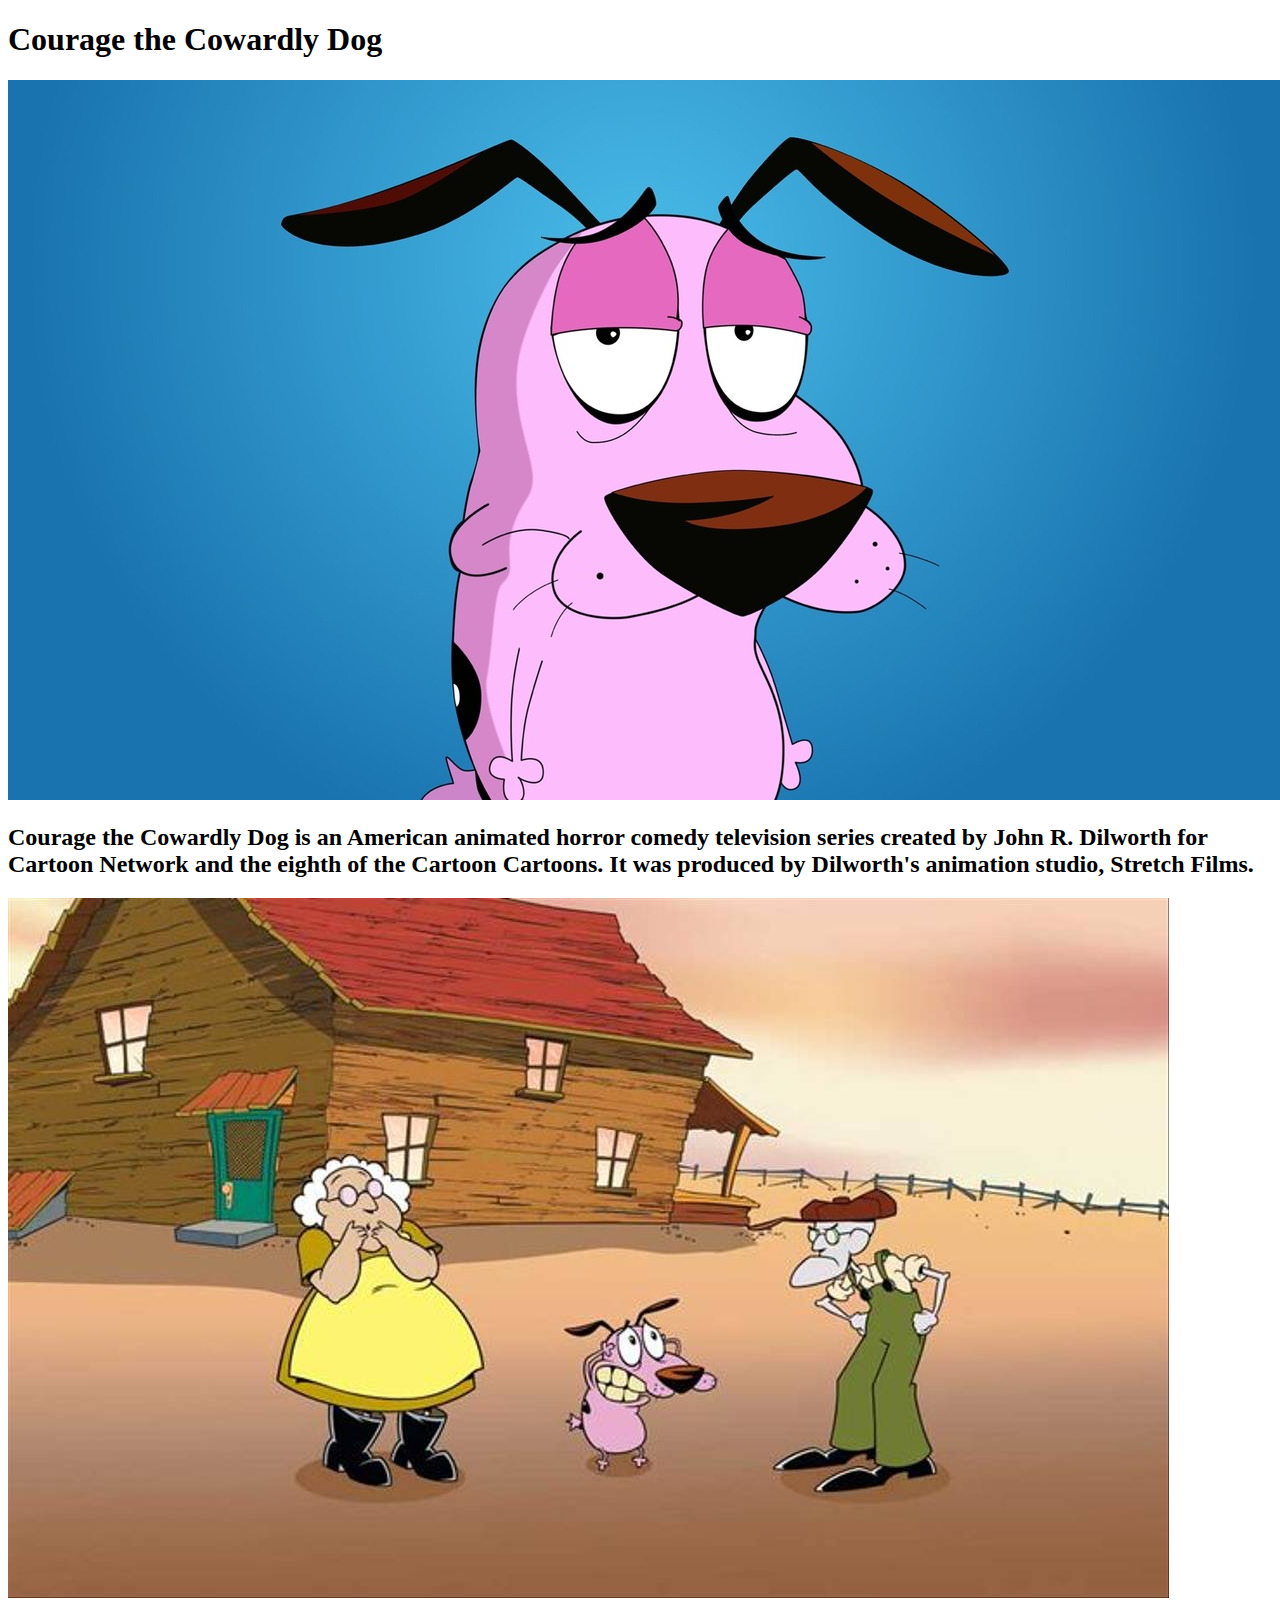
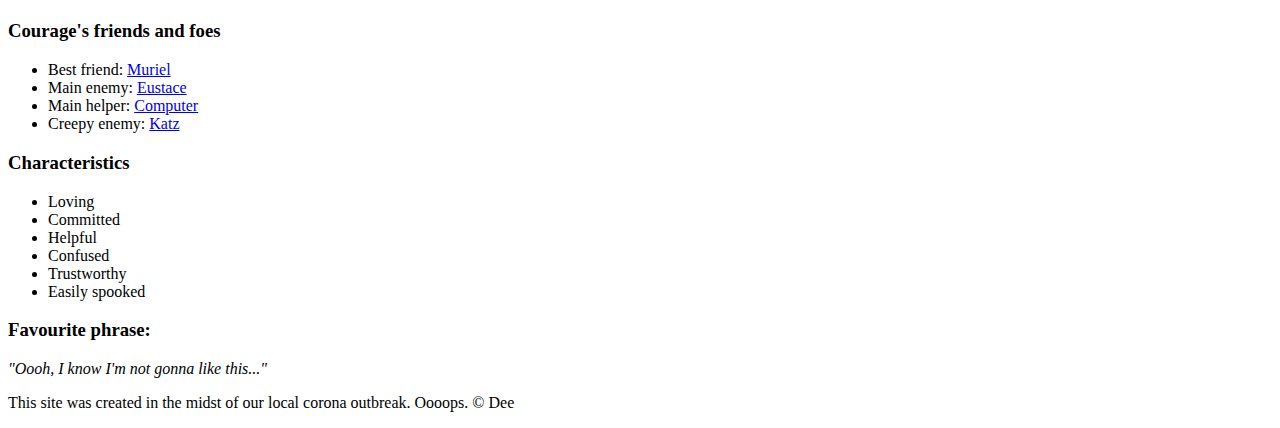
==== index.html @ 49fb6f16 "Created courage site" ====
<!DOCTYPE html>
<html>
<head>
	<title>Courage the Cowardly Dog</title>
</head>
<body>
	<!-- header element-->
	<header>
		<h1>Courage the Cowardly Dog</h1>
		<img src="img/courage.jpeg">
	</header>

	<!-- main element -->

	<main>
		<!-- about -->
		<h2>Courage the Cowardly Dog is an American animated horror comedy television series created by John R. Dilworth for Cartoon Network and the eighth of the Cartoon Cartoons. It was produced by Dilworth's animation studio, Stretch Films.</h2>
		<!-- beaking image -->
		<img src="img/courage_generic.jpeg">
		<h3>Courage's friends and foes</h3>
			<!-- list of friends -->
			<ul>
				<li>Best friend: <a href="https://courage.fandom.com/wiki/Muriel_Bagge" target="blank">Muriel</a></li>
				<li>Main enemy: <a href="https://courage.fandom.com/wiki/Eustace_Bagge" target="blank">Eustace</a></li>
				<li>Main helper: <a href="https://courage.fandom.com/wiki/Computer" target="blank">Computer</a></li>
				<li>Creepy enemy: <a href="https://courage.fandom.com/wiki/Katz" target="blank">Katz</a></li>
			</ul>
		<h3>Characteristics</h3>
			<ul>
				<li>Loving</li>
				<li>Committed</li>
				<li>Helpful</li>
				<li>Confused</li>
				<li>Trustworthy</li>
				<li>Easily spooked</li>
			</ul>
		<!-- quote -->
		<h3>Favourite phrase:</h3>
		<p>
			<i>"Oooh, I know I'm not gonna like this..."</i>
		</p>

	</main>

	<!-- footer element -->

	<footer>
		<p>This site was created in the midst of our local corona outbreak. Oooops. &copy; Dee</p>
	</footer>

</body>
</html>
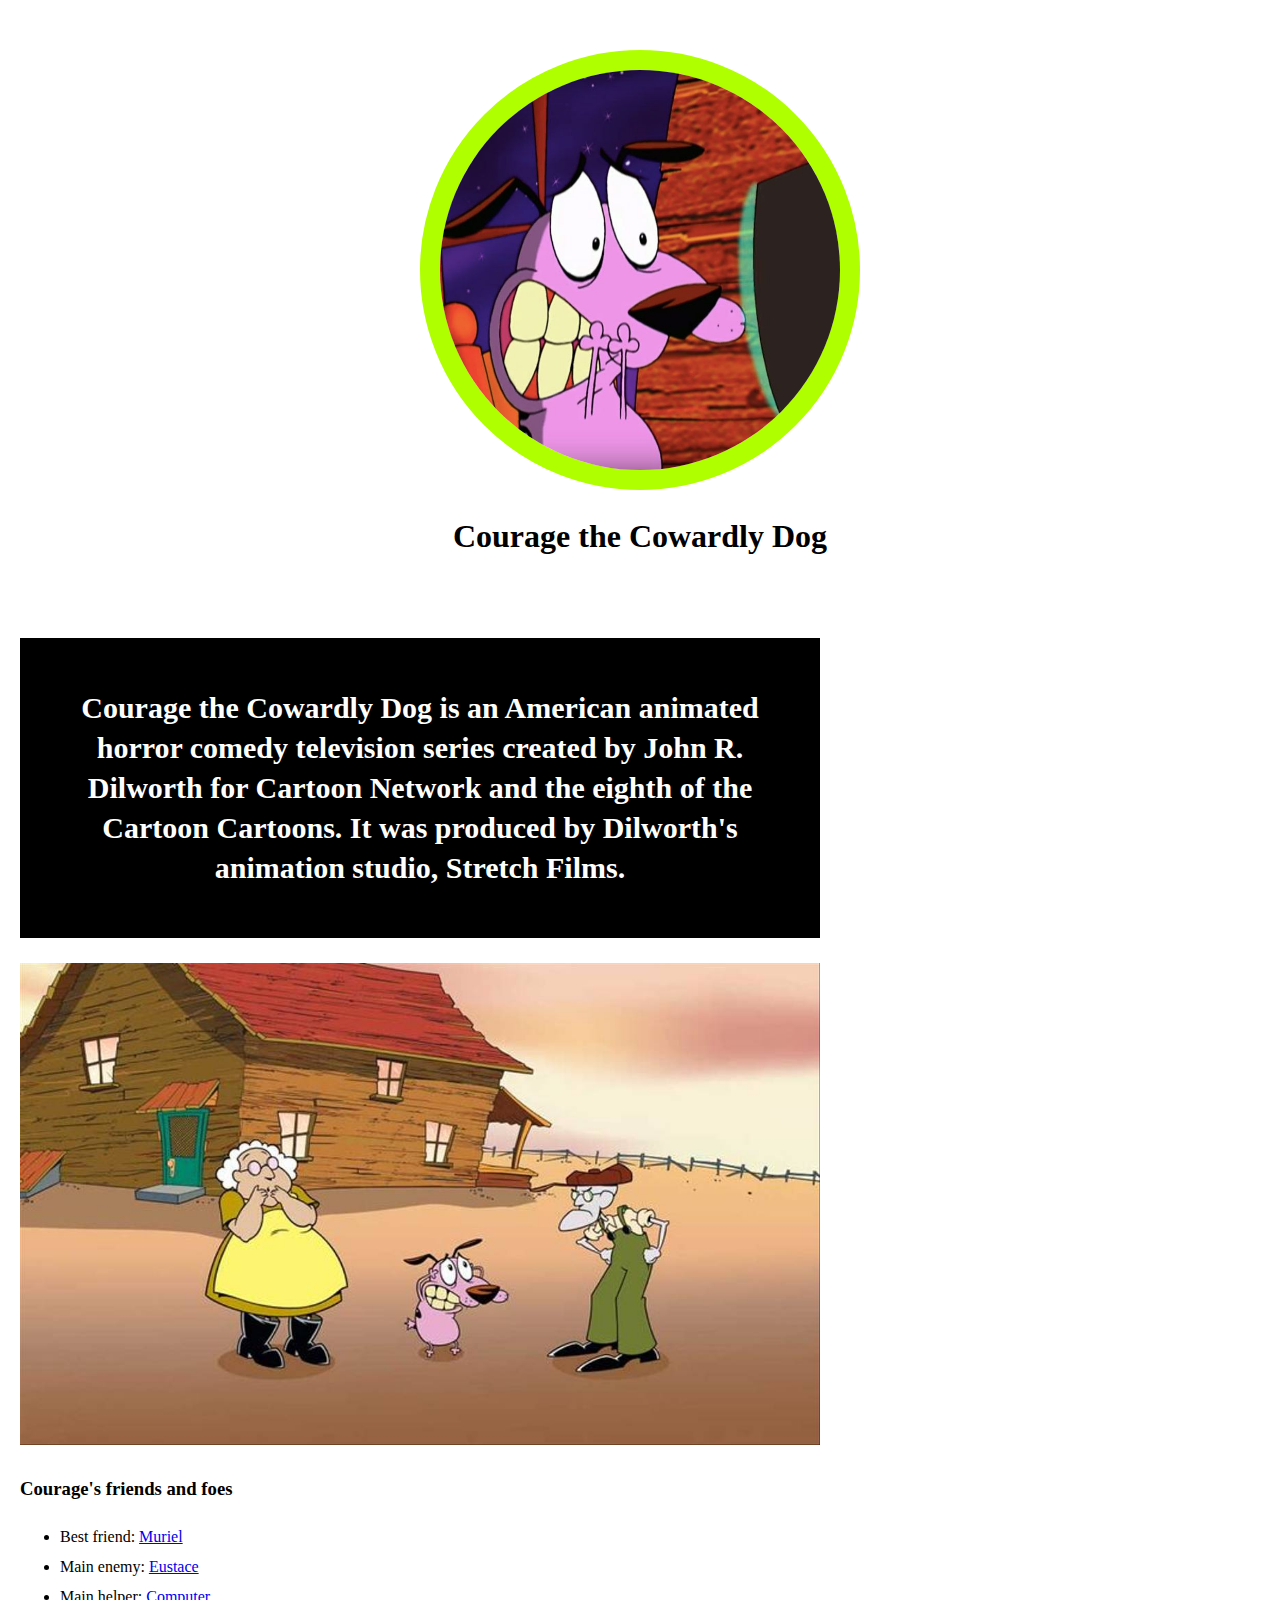
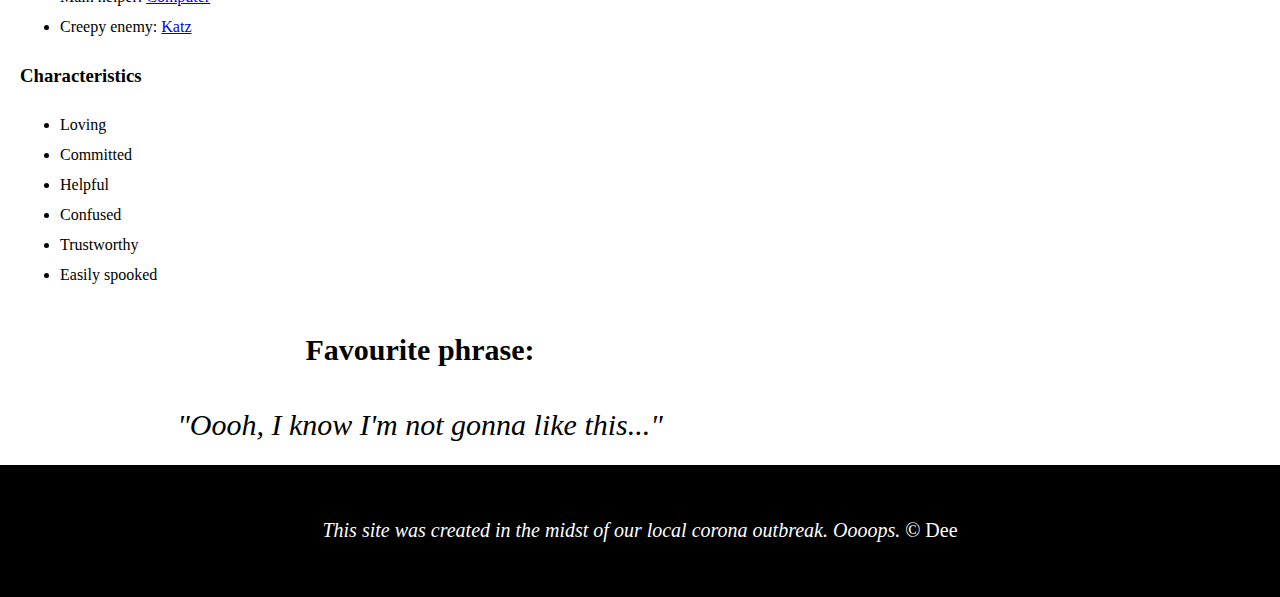
==== commit 60f2040c: "added css" ====
--- a/index.html
+++ b/index.html
@@ -1,13 +1,15 @@
 <!DOCTYPE html>
 <html>
 <head>
+	<link rel="icon" href="img/courage_square.jpg">
 	<title>Courage the Cowardly Dog</title>
+	<link rel="stylesheet" type="text/css" href="css/hero.css">
 </head>
 <body>
 	<!-- header element-->
 	<header>
+		<img src="img/courage_square.jpg">
 		<h1>Courage the Cowardly Dog</h1>
-		<img src="img/courage.jpeg">
 	</header>
 
 	<!-- main element -->
@@ -35,17 +37,18 @@
 				<li>Easily spooked</li>
 			</ul>
 		<!-- quote -->
-		<h3>Favourite phrase:</h3>
-		<p>
+		
+		<h4>Favourite phrase:</h4>
+		<p1>
 			<i>"Oooh, I know I'm not gonna like this..."</i>
-		</p>
+		</p1>
 
 	</main>
 
 	<!-- footer element -->
 
 	<footer>
-		<p>This site was created in the midst of our local corona outbreak. Oooops. &copy; Dee</p>
+		<p2><i>This site was created in the midst of our local corona outbreak. Oooops.</i> &copy; Dee</p2>
 	</footer>
 
 </body>
--- a/css/hero.css
+++ b/css/hero.css
@@ -0,0 +1,72 @@
+body{
+	margin: 0;
+	font-family: Lato, Papyrus, Comic Sans;
+	line-height: 30px;
+}
+
+header{
+	background-color: white;
+	text-align: center;
+	padding-top: 50px;
+	padding-bottom: 20px;
+}
+
+header img{
+	border-radius: 220px;
+	width: 400px;
+	border: 20px solid #AFFF00;
+}
+
+h1{
+	background-color: white;
+
+}
+
+
+h2{
+	font-size: 30px;
+	line-height: 40px;
+	padding: 50px;
+	text-align: center;
+	background-color: black;
+	color: white;
+}
+
+h3{
+	text-align: left;
+}
+
+h4{
+	background-color: white;
+	font-size: 30px;
+	line-height: 40px;
+}
+
+p1{
+	font-size: 30px;
+}
+
+p2{
+	font-size: 20px;
+}
+
+ul{
+	text-align: left;
+}
+
+main{
+	max-width: 800px;
+	text-align: center;
+	padding: 20px;
+}
+
+main img{
+	max-width: 100%;
+}
+
+footer{
+	padding: 50px;
+	text-align: center;
+	background-color: black;
+	color: white;
+}